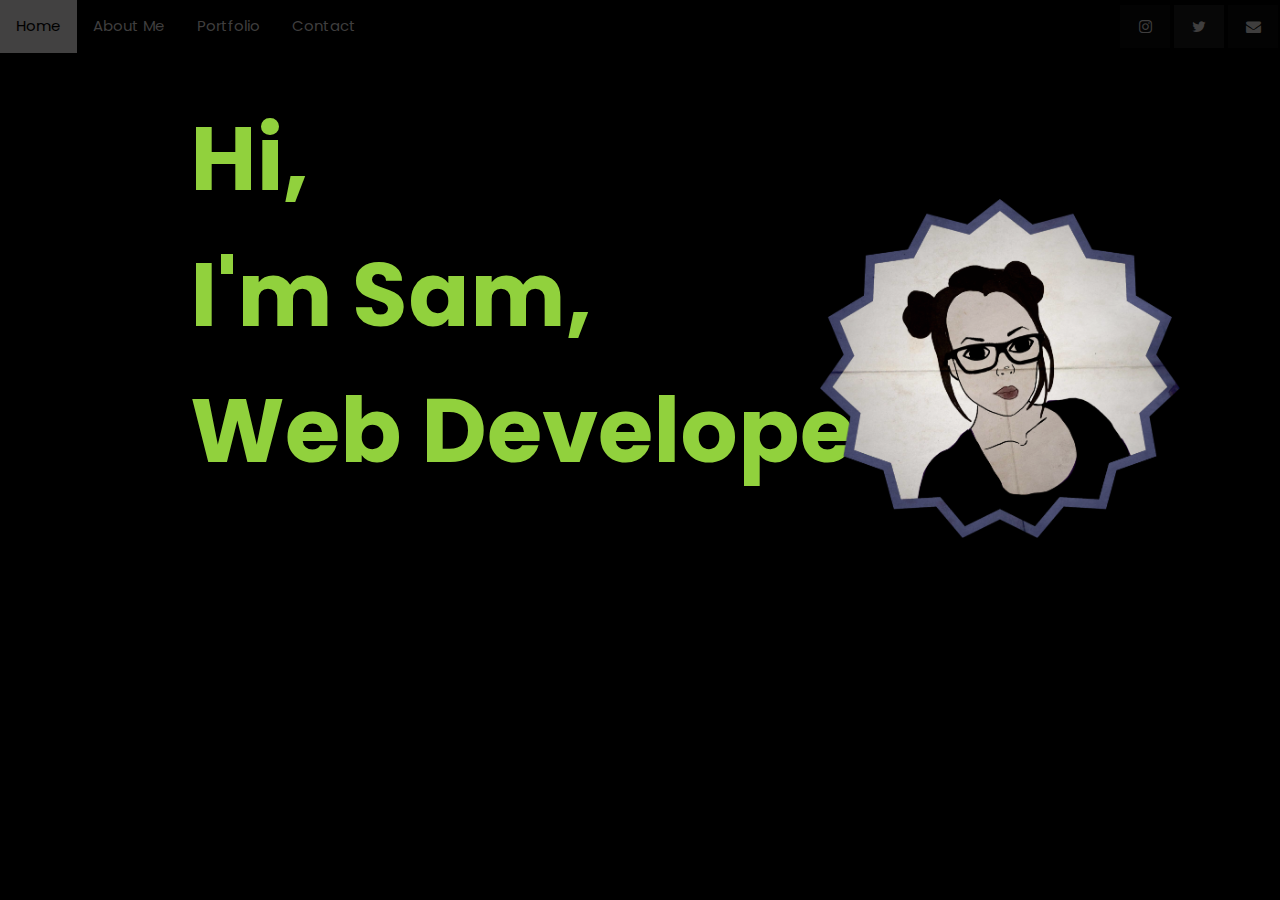
==== index.html @ 0d7fe134 "Work in progress.." ====
<!DOCTYPE html>
<html lang="en">
<head>
    <meta charset="UTF-8">
    <meta name="viewport" content="width=device-width, initial-scale=1.0">
    <link rel="stylesheet" href="style.css">
    <link rel="preconnect" href="https://fonts.gstatic.com">
    <link rel="preconnect" href="https://fonts.gstatic.com">
    <link href="https://fonts.googleapis.com/css2?family=Poppins&display=swap" rel="stylesheet">
    <link rel="stylesheet" href="https://cdnjs.cloudflare.com/ajax/libs/font-awesome/4.7.0/css/font-awesome.min.css">
    <title>Sam Ceja</title>
    

</head>
<body>
    
    <div class="nav">
        <div id="navbar-left">
            <a class="active" href="#home">Home</a>
            <a href=about.html>About Me</a>
            <a href="#portfolio">Portfolio</a>
            <a href="contact.html">Contact</a>
        </div>
        <div id="navbar-right">
            <a href="#" class="fa fa-instagram"></a>
            <a href="#" class="fa fa-twitter"></a>
            <a href="#" class="fa fa-envelope"></a>
        </div>
    </div>
    <main>
        <section class="intro">
            <div id="welcome">
            <p>Hi,<br>I'm Sam,</p>
            </div>
            <div id="second-header">
                <p>Web Developer</p>
            </div>
        </section>
        <section>
            
        </section>

     
        </section>
    </main>

       
           
    <div class="photo">
        <img src="sticker.PNG" alt="Portrait" width="300" height="400">
    </div> 
   

    <!-- <div class="intro">
        <p>Hi, I'm Sam Ceja.<br>I'm a &lt;coder&gt;<br>
        Based in San Francisco, CA.<br>
        Im here to create clean user <br>exeperiences
        and make your visions a reality.</p>
    </div> -->
    
    <script src="app.js"></script>
</body>
</html>
---- style.css ----
* {
    margin: 0;
    padding: 0;
    box-sizing: border-box;
    font-family: 'Poppins', sans-serif;
    
    
}



body {
    
    height: 5vh;
    justify-content: center;
    align-items: center;
    background-color: rgb(0, 0, 0);
}
/* Adding background color to nav bar*/
/* To style the links inside the nav bar*/

.nav {
    display: flex;
    flex-direction: row;
    justify-content: space-between;
    background-color: black;
    overflow: hidden;
}

.nav 
a {
    color: rgb(63, 62, 62);
    /*text-align: center;*/
    padding: 14px 16px; 
    text-decoration: none;
    font-size: 15px;
}


#navbar-left {
    display: flex;
    flex-direction: row;
}

#navbar-right {
    display: flex;
    flex-direction: row;
}
/* Changing the color of links on hover*/
.nav a:hover {
    background-color: rgb(66, 65, 65);
    color: black;
}

/* Image border style*/
.photo, 
img {
    position: relative;
    top: -150px;
    width: 53%;
    margin-right: 50px;
    height: auto;
    float: right;
}
.fa {
    padding: 20px;
    font-size: 30px;
    width: 50px;
    text-align: center;
    text-decoration: none;
    margin: 5px 2px;
  }

/* Instagram */
.fa-instagram {
    background: #030303;
    color: white;
}
  
  /* Twitter */
.fa-twitter {
    background: #070707;
    color: white;
}
/* Email envelope*/
.fa-envelope {
    background: #030303;
    color: white;
}



 
.about {
    height: 300vh;
    display: flex;
}
.about-title {
    width: 50%;
    height: 100vh;
    display: flex;
    justify-content: center;
    align-items: center;
}
.about-pages {
    width: 50%;

}
.about-pages div {
    height: 100vh;
    display: flex;
    flex-direction: column;
    justify-content: space-around;
    align-items: center;
}
/* screen split here*/

.leftside, .rightside {
    height: 100vh;
    width: 100%;
}
.leftside {
    background: black;

}
.rightside {
    background: yellow;
}

/* New Intro Text*/


.intro {
    color:rgb(145, 209, 61);
    font-weight: bold;
    font-size: 90px;
    margin-left: 190px;
    margin-top: 3%;
  

}
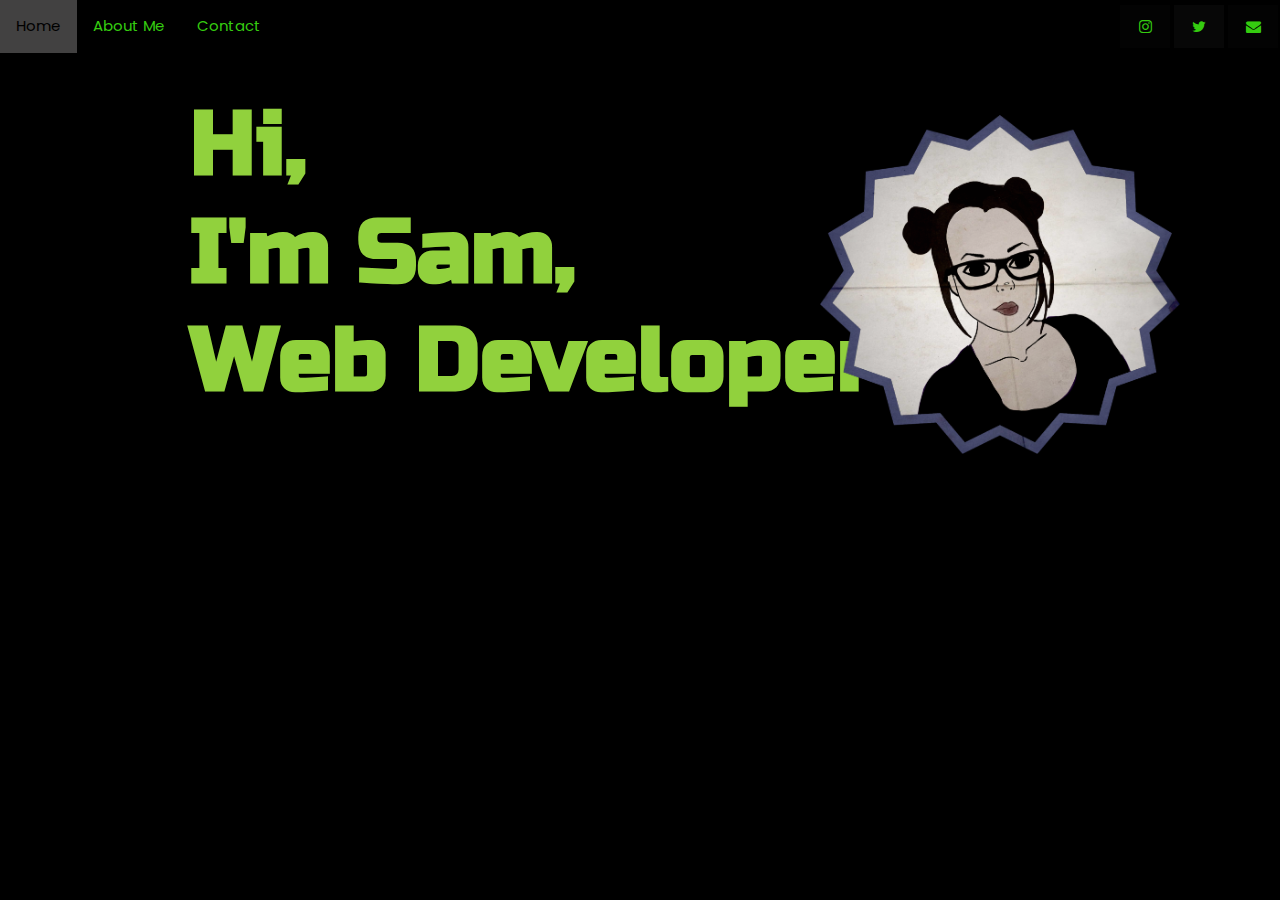
==== commit f57979f6: "New edits to about me section...work still in progress" ====
--- a/index.html
+++ b/index.html
@@ -6,6 +6,7 @@
     <link rel="stylesheet" href="style.css">
     <link rel="preconnect" href="https://fonts.gstatic.com">
     <link rel="preconnect" href="https://fonts.gstatic.com">
+    <link href="https://fonts.googleapis.com/css2?family=Russo+One&display=swap" rel="stylesheet">  
     <link href="https://fonts.googleapis.com/css2?family=Poppins&display=swap" rel="stylesheet">
     <link rel="stylesheet" href="https://cdnjs.cloudflare.com/ajax/libs/font-awesome/4.7.0/css/font-awesome.min.css">
     <title>Sam Ceja</title>
@@ -14,11 +15,12 @@
 </head>
 <body>
     
+    
     <div class="nav">
         <div id="navbar-left">
             <a class="active" href="#home">Home</a>
             <a href=about.html>About Me</a>
-            <a href="#portfolio">Portfolio</a>
+           
             <a href="contact.html">Contact</a>
         </div>
         <div id="navbar-right">
@@ -36,19 +38,17 @@
                 <p>Web Developer</p>
             </div>
         </section>
-        <section>
-            
-        </section>
+       
+        <div class="photo">
+            <img src="sticker.PNG" alt="Portrait" width="300" height="400">
+        </div> 
 
      
-        </section>
     </main>
 
        
            
-    <div class="photo">
-        <img src="sticker.PNG" alt="Portrait" width="300" height="400">
-    </div> 
+   
    
 
     <!-- <div class="intro">
--- a/style.css
+++ b/style.css
@@ -2,9 +2,12 @@
     margin: 0;
     padding: 0;
     box-sizing: border-box;
-    font-family: 'Poppins', sans-serif;
+  
     
     
+}
+html { 
+    overflow-y: hidden; 
 }
 
 
@@ -15,6 +18,7 @@
     justify-content: center;
     align-items: center;
     background-color: rgb(0, 0, 0);
+    
 }
 /* Adding background color to nav bar*/
 /* To style the links inside the nav bar*/
@@ -25,11 +29,12 @@
     justify-content: space-between;
     background-color: black;
     overflow: hidden;
+    font-family: 'Poppins', sans-serif;
 }
 
 .nav 
 a {
-    color: rgb(63, 62, 62);
+    color: rgb(53, 204, 16);
     /*text-align: center;*/
     padding: 14px 16px; 
     text-decoration: none;
@@ -136,7 +141,10 @@
     font-size: 90px;
     margin-left: 190px;
     margin-top: 3%;
+    font-family: 'Russo One', sans-serif;
   
 
 }
 
+
+/* Start https://www.cursors-4u.com */ * {cursor: url(https://ani.cursors-4u.net/cursors/cur-11/cur1089.cur), auto !important;} /* End https://www.cursors-4u.com */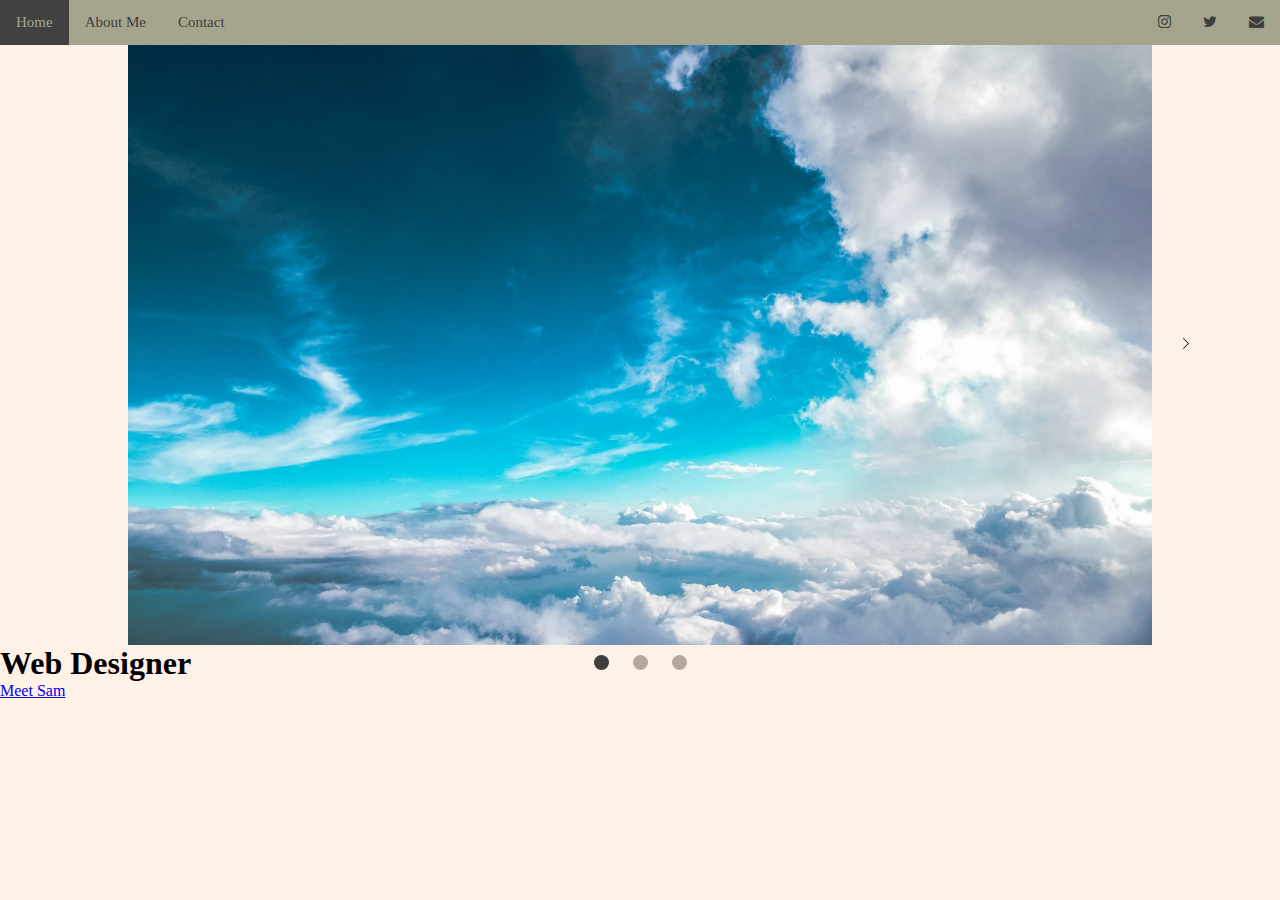
==== commit fb035837: "Completed frontpage carousel" ====
--- a/index.html
+++ b/index.html
@@ -3,20 +3,15 @@
 <head>
     <meta charset="UTF-8">
     <meta name="viewport" content="width=device-width, initial-scale=1.0">
-    <link rel="stylesheet" href="style.css">
-    <link rel="preconnect" href="https://fonts.gstatic.com">
-    <link rel="preconnect" href="https://fonts.gstatic.com">
-    <link href="https://fonts.googleapis.com/css2?family=Russo+One&display=swap" rel="stylesheet">  
-    <link href="https://fonts.googleapis.com/css2?family=Poppins&display=swap" rel="stylesheet">
     <link rel="stylesheet" href="https://cdnjs.cloudflare.com/ajax/libs/font-awesome/4.7.0/css/font-awesome.min.css">
     <title>Sam Ceja</title>
-    
+    <link rel="stylesheet" href="style.css">
 
 </head>
 <body>
     
     
-    <div class="nav">
+    <nav class="nav">
         <div id="navbar-left">
             <a class="active" href="#home">Home</a>
             <a href=about.html>About Me</a>
@@ -28,23 +23,45 @@
             <a href="#" class="fa fa-twitter"></a>
             <a href="#" class="fa fa-envelope"></a>
         </div>
-    </div>
-    <main>
-        <section class="intro">
-            <div id="welcome">
-            <p>Hi,<br>I'm Sam,</p>
+    </nav>
+   
+    <!--Carousel Begin-->
+        <div class="carousel">
+            <button class="carousel_button carousel_button--left is-hidden">
+                <img src="back.svg" alt="arrow">
+            </button>
+
+            <div class="carousel_track-container">
+                <ul class="carousel_track">
+                    <li class="carousel_slide current-slide">
+                        <img class="carousel_images" src="homepage11.jpg" alt="1">
+                    </li>
+                    <li class="carousel_slide">
+
+                        <img class="carousel_images" src="homepage11.jpg" alt="2">
+                    </li>
+                    <li class="carousel_slide">
+
+                        <img class="carousel_images" src="homepage11.jpg" alt="3">
+                    </li>
+                </ul>
             </div>
-            <div id="second-header">
-                <p>Web Developer</p>
+            <button class="carousel_button carousel_button--right">
+                <img src="forward.svg" alt="foward">
+            </button>
+
+            <div class="carousel_nav">
+                <button class="carousel_indicator current-slide"></button>
+                <button class="carousel_indicator"></button>
+                <button class="carousel_indicator"></button>
             </div>
-        </section>
-       
-        <div class="photo">
-            <img src="sticker.PNG" alt="Portrait" width="300" height="400">
-        </div> 
+        </div>
+        <!--End Of Carousel-->
+        <div class="heading">
+            <h1>Web Designer</h1>
+            <a href="about.html">Meet Sam</a>
+        </div>
 
-     
-    </main>
 
        
            
--- a/style.css
+++ b/style.css
@@ -2,39 +2,112 @@
     margin: 0;
     padding: 0;
     box-sizing: border-box;
-  
+}
+
+body {
+    background-color: #FFF1E6;
     
-    
-}
-html { 
-    overflow-y: hidden; 
 }
 
 
 
-body {
+.carousel {
+    position: relative;
+    height: 600px;
+    width: 80%;
+    margin: 0 auto;
+}
+
+.carousel_images {
+    width: 100%;
+    height: 100%;
+    object-fit: cover;
+}
+.carousel_track-container {
+    background: lightgreen;
+    height: 100%;
+    position: relative;
+    overflow: hidden;
+}
+.carousel_track {
+    padding: 0;
+    margin: 0;
+    list-style: none;
+    position: relative;
+    height: 100%;
+    transition: transform 250ms ease-in;
+}
+/* Stacking of images*/
+.carousel_slide {
+    position: absolute;
+    top: 0;
+    bottom: 0;
+    width: 100%;
+}
+
+.carousel_button {
+    position: absolute;
+    top: 50%;
+    transform: translateY(-50%);
+    background: transparent;
+    border: 0;
+    cursor: pointer;
+}
+
+.carousel_button--left {
+    left: -40px;
+}
+.carousel_button--right {
+    right: -40px;
+}
+.carousel_button img {
+    width: 12px;
+
+}
+
+.carousel_nav {
+    /*background: pink; */
+    display: flex;
+    justify-content: center;
+    padding: 10px 0;
+}
+.carousel_indicator {
+    border: 0;
+    border-radius: 50%;
+    width: 15px;
+    height: 15px;
+    background:rgba(0, 0, 0, .3);
+    margin: 0 12px;
+    cursor: pointer;
+}
+
+.carousel_indicator.current-slide {
+    background: rgba(0,0,0,.75);
+}
     
-    height: 5vh;
-    justify-content: center;
-    align-items: center;
-    background-color: rgb(0, 0, 0);
-    
+.is-hidden {
+    display: none; 
 }
-/* Adding background color to nav bar*/
-/* To style the links inside the nav bar*/
+
+
+.heading {
+   display: block;
+   position: absolute;
+}
+
+
 
 .nav {
     display: flex;
     flex-direction: row;
     justify-content: space-between;
-    background-color: black;
+    background-color: #A5A58D;
     overflow: hidden;
-    font-family: 'Poppins', sans-serif;
 }
 
 .nav 
 a {
-    color: rgb(53, 204, 16);
+    color: rgb(63, 62, 62);
     /*text-align: center;*/
     padding: 14px 16px; 
     text-decoration: none;
@@ -54,97 +127,6 @@
 /* Changing the color of links on hover*/
 .nav a:hover {
     background-color: rgb(66, 65, 65);
-    color: black;
+    color: #A5A58D;
 }
 
-/* Image border style*/
-.photo, 
-img {
-    position: relative;
-    top: -150px;
-    width: 53%;
-    margin-right: 50px;
-    height: auto;
-    float: right;
-}
-.fa {
-    padding: 20px;
-    font-size: 30px;
-    width: 50px;
-    text-align: center;
-    text-decoration: none;
-    margin: 5px 2px;
-  }
-
-/* Instagram */
-.fa-instagram {
-    background: #030303;
-    color: white;
-}
-  
-  /* Twitter */
-.fa-twitter {
-    background: #070707;
-    color: white;
-}
-/* Email envelope*/
-.fa-envelope {
-    background: #030303;
-    color: white;
-}
-
-
-
- 
-.about {
-    height: 300vh;
-    display: flex;
-}
-.about-title {
-    width: 50%;
-    height: 100vh;
-    display: flex;
-    justify-content: center;
-    align-items: center;
-}
-.about-pages {
-    width: 50%;
-
-}
-.about-pages div {
-    height: 100vh;
-    display: flex;
-    flex-direction: column;
-    justify-content: space-around;
-    align-items: center;
-}
-/* screen split here*/
-
-.leftside, .rightside {
-    height: 100vh;
-    width: 100%;
-}
-.leftside {
-    background: black;
-
-}
-.rightside {
-    background: yellow;
-}
-
-/* New Intro Text*/
-
-
-.intro {
-    color:rgb(145, 209, 61);
-    font-weight: bold;
-    font-size: 90px;
-    margin-left: 190px;
-    margin-top: 3%;
-    font-family: 'Russo One', sans-serif;
-  
-
-}
-
-
-/* Start https://www.cursors-4u.com */ * {cursor: url(https://ani.cursors-4u.net/cursors/cur-11/cur1089.cur), auto !important;} /* End https://www.cursors-4u.com */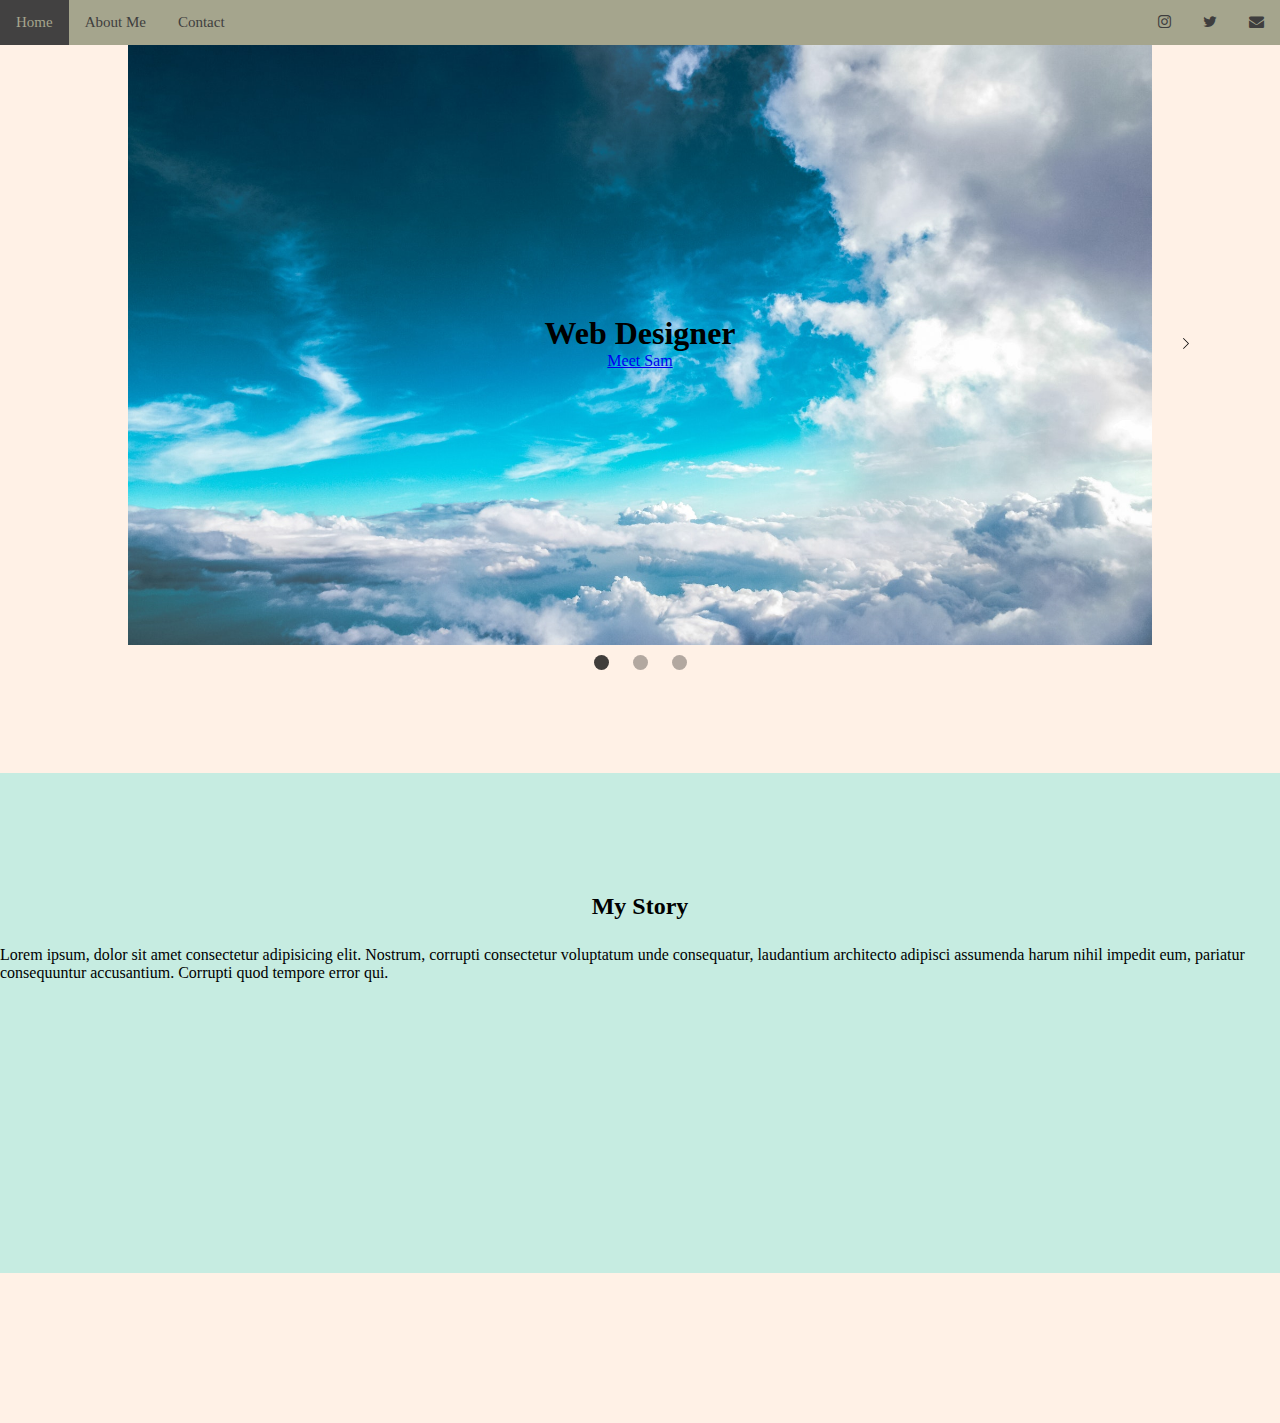
==== commit 43998aad: "Added instagram feed and my story section." ====
--- a/index.html
+++ b/index.html
@@ -9,7 +9,6 @@
 
 </head>
 <body>
-    
     
     <nav class="nav">
         <div id="navbar-left">
@@ -24,9 +23,15 @@
             <a href="#" class="fa fa-envelope"></a>
         </div>
     </nav>
-   
+
+
+    
     <!--Carousel Begin-->
         <div class="carousel">
+            <div class="heading">
+                <h1>Web Designer</h1>
+                <a href="about.html">Meet Sam</a>
+            </div>
             <button class="carousel_button carousel_button--left is-hidden">
                 <img src="back.svg" alt="arrow">
             </button>
@@ -46,6 +51,7 @@
                     </li>
                 </ul>
             </div>
+            
             <button class="carousel_button carousel_button--right">
                 <img src="forward.svg" alt="foward">
             </button>
@@ -57,14 +63,17 @@
             </div>
         </div>
         <!--End Of Carousel-->
-        <div class="heading">
-            <h1>Web Designer</h1>
-            <a href="about.html">Meet Sam</a>
+        
+
+        <div class="my-story">
+            <h2>My Story</h2>
+            <p>Lorem ipsum, dolor sit amet consectetur adipisicing elit. Nostrum, corrupti consectetur voluptatum unde consequatur, laudantium architecto adipisci assumenda harum nihil impedit eum, pariatur consequuntur accusantium. Corrupti quod tempore error qui.</p>
+
         </div>
 
 
        
-           
+        <div class="tagembed-container" style=" width:100%;height:100%;overflow: auto;"><div class="tagembed-socialwall" data-wall-id="1973" view-url="https://widget.tagembed.com/1973?view">  </div> <script src="//widget.tagembed.com/embed.min.js" type="text/javascript"></script></div>
    
    
 
--- a/style.css
+++ b/style.css
@@ -66,7 +66,6 @@
 }
 
 .carousel_nav {
-    /*background: pink; */
     display: flex;
     justify-content: center;
     padding: 10px 0;
@@ -91,8 +90,14 @@
 
 
 .heading {
-   display: block;
    position: absolute;
+   width: 100%;
+   height: 100%;
+   top: 45%;
+   z-index: 10;
+   text-align: center;
+   
+   
 }
 
 
@@ -130,3 +135,32 @@
     color: #A5A58D;
 }
 
+/* Instagram live feed */
+
+.tagembed-container {
+     margin-top: 150px;
+    
+}
+
+.my-story {
+    background-color: rgb(198, 236, 225);
+    height: 500px;
+    width: 100%;
+    padding: 120px 0;
+    border:black;
+    margin-top: 10% 
+   
+    
+}
+.my-story  p{
+    display: flex;
+    justify-content: center;
+    align-items: center;
+    margin-top: 2%;
+}
+.my-story h2{
+    display: flex;
+    justify-content: center;
+    align-items: center;
+   
+}